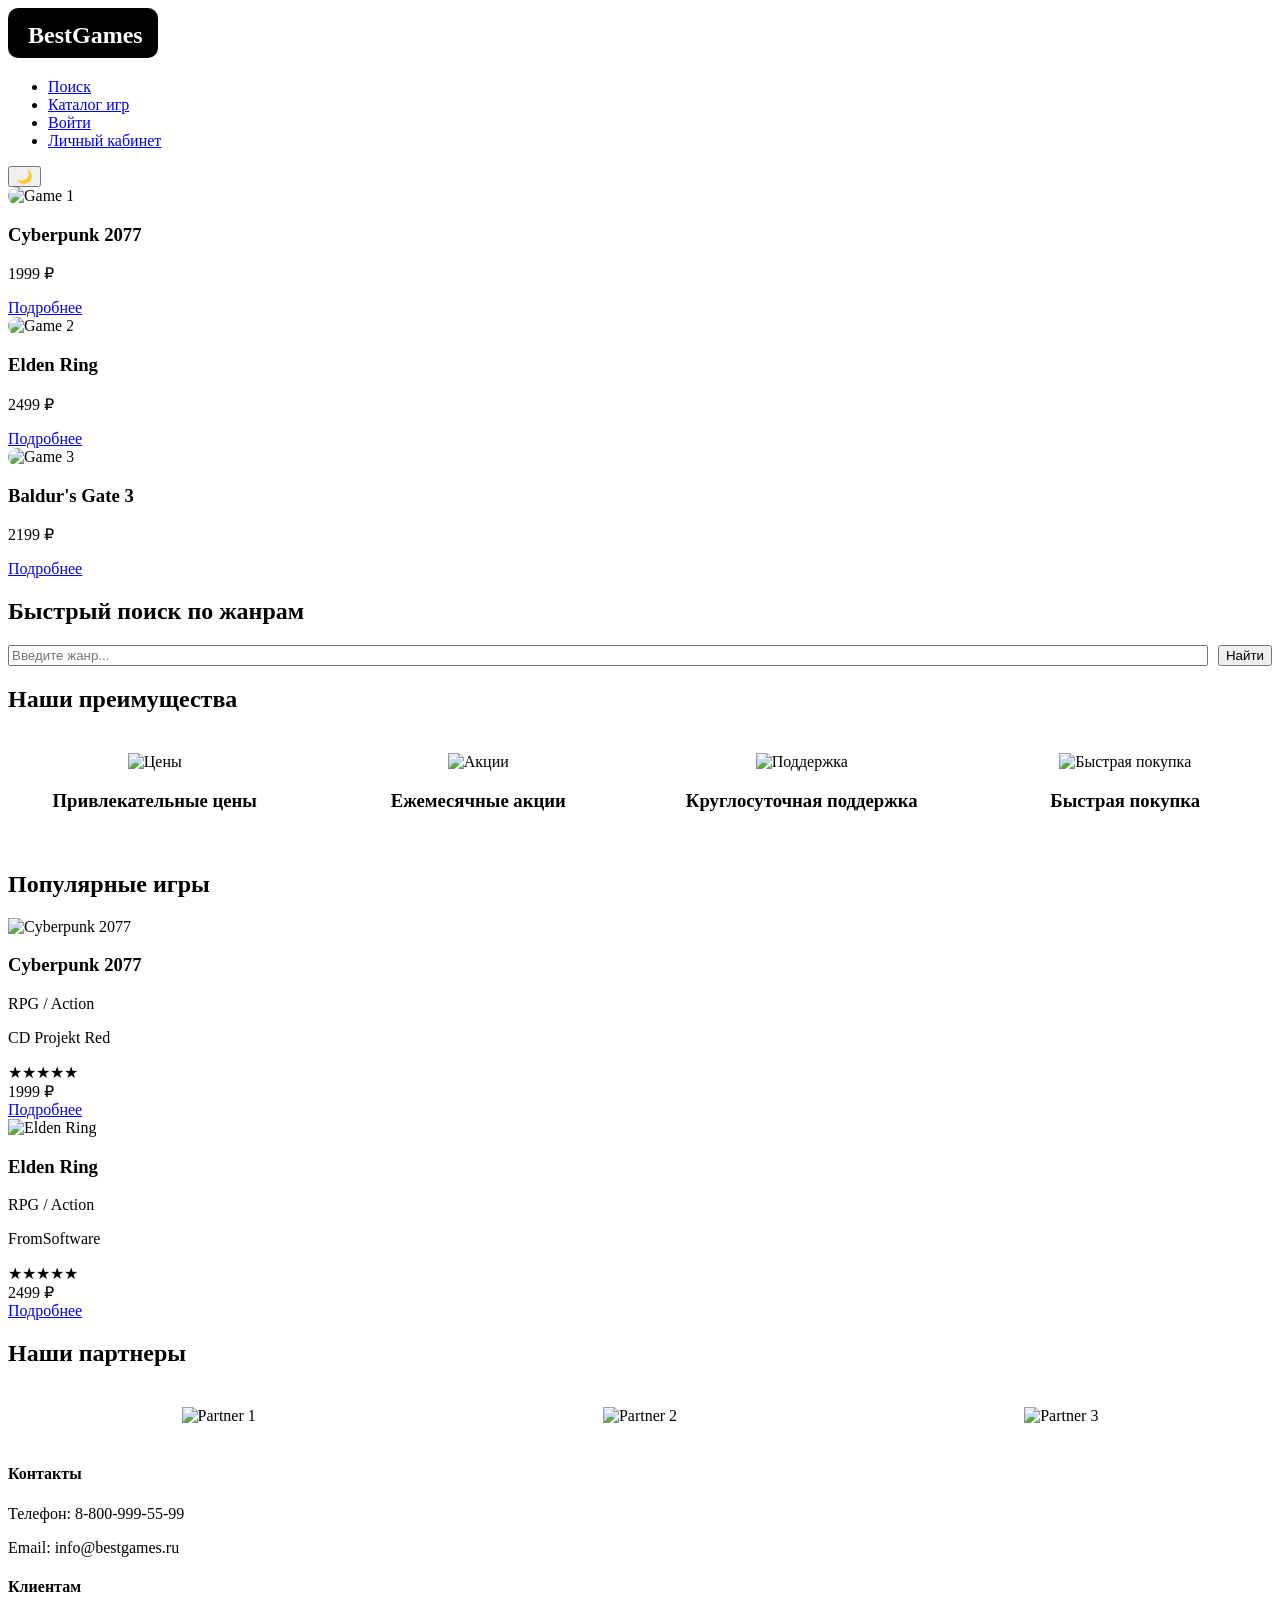
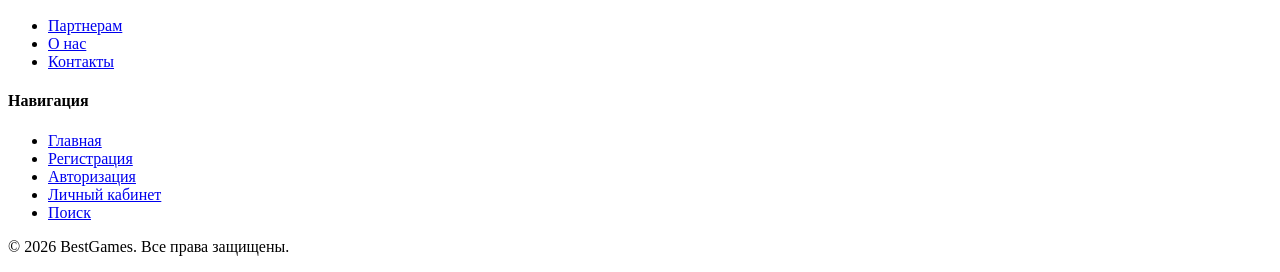
==== frontend/static/index.html @ a7777f7c "move to frontend" ====
<!DOCTYPE html>
<html lang="ru">
<head>
    <meta charset="UTF-8">
    <meta name="viewport" content="width=device-width, initial-scale=1.0">
    <title>BestGames - Маркетплейс игр</title>
    <link rel="stylesheet" href="css/style.css">
</head>
<body>
    <header class="header">
        <div class="container header__container">
            <div class="header__logo">
                <!-- SVG логотип из медиафайлов -->
                <svg width="150" height="50" viewBox="0 0 150 50">
                    <rect width="150" height="50" fill="var(--accent-primary)" rx="10"/>
                    <text x="20" y="35" fill="white" font-family="Montserrat" font-weight="bold" font-size="24">BestGames</text>
                </svg>
            </div>

            <nav class="header__nav">
                <ul class="header__menu">
                    <li><a href="#search" class="header__menu-link">Поиск</a></li>
                    <li><a href="catalog.html" class="header__menu-link">Каталог игр</a></li>
                    <li><a href="login.html" class="header__menu-link">Войти</a></li>
                    <li><a href="profile.html" class="header__menu-link">Личный кабинет</a></li>
                </ul>

                <div class="theme-switcher">
                    <button id="theme-toggle" class="theme-switcher__btn">🌙</button>
                </div>
            </nav>

            <div class="header__burger">
                <span></span>
                <span></span>
                <span></span>
            </div>
        </div>
    </header>

    <main>
        <div class="container">
            <!-- Слайдер -->
            <section class="slider">
                <div class="slider__container">
                    <div class="slider__wrapper">
                        <div class="slider__slide">
                            <img src="images/game1.jpg" alt="Game 1" style="width: 100%; height: 400px; object-fit: cover; border-radius: 10px;">
                            <h3>Cyberpunk 2077</h3>
                            <p>1999 ₽</p>
                            <a href="catalog.html" class="btn">Подробнее</a>
                        </div>
                        <div class="slider__slide">
                            <img src="images/game2.jpg" alt="Game 2" style="width: 100%; height: 400px; object-fit: cover; border-radius: 10px;">
                            <h3>Elden Ring</h3>
                            <p>2499 ₽</p>
                            <a href="catalog.html" class="btn">Подробнее</a>
                        </div>
                        <div class="slider__slide">
                            <img src="images/game3.jpg" alt="Game 3" style="width: 100%; height: 400px; object-fit: cover; border-radius: 10px;">
                            <h3>Baldur's Gate 3</h3>
                            <p>2199 ₽</p>
                            <a href="catalog.html" class="btn">Подробнее</a>
                        </div>
                    </div>
                </div>
                <div class="slider__dots">
                    <span class="slider__dot slider__dot--active"></span>
                    <span class="slider__dot"></span>
                    <span class="slider__dot"></span>
                </div>
            </section>

            <!-- Быстрый поиск -->
            <section class="quick-search" id="search">
                <h2>Быстрый поиск по жанрам</h2>
                <div style="display: flex; gap: 10px; margin: 20px 0;">
                    <input type="text" placeholder="Введите жанр..." class="form__input" style="flex: 1;">
                    <button class="btn">Найти</button>
                </div>
            </section>

            <!-- Преимущества -->
            <section class="features">
                <h2>Наши преимущества</h2>
                <div style="display: grid; grid-template-columns: repeat(4, 1fr); gap: 30px; margin: 40px 0;">
                    <div style="text-align: center;">
                        <img src="images/price-icon.svg" alt="Цены" style="width: 64px; height: 64px;">
                        <h3>Привлекательные цены</h3>
                    </div>
                    <div style="text-align: center;">
                        <img src="images/sale-icon.svg" alt="Акции" style="width: 64px; height: 64px;">
                        <h3>Ежемесячные акции</h3>
                    </div>
                    <div style="text-align: center;">
                        <img src="images/support-icon.svg" alt="Поддержка" style="width: 64px; height: 64px;">
                        <h3>Круглосуточная поддержка</h3>
                    </div>
                    <div style="text-align: center;">
                        <img src="images/fast-icon.svg" alt="Быстрая покупка" style="width: 64px; height: 64px;">
                        <h3>Быстрая покупка</h3>
                    </div>
                </div>
            </section>

            <!-- Популярные игры -->
            <section class="popular-games">
                <h2>Популярные игры</h2>
                <div class="products-grid">
                    <!-- Карточка игры 1 -->
                    <article class="product-card" onclick="window.location.href='catalog.html'">
                        <img src="images/game1.jpg" alt="Cyberpunk 2077" class="product-card__image">
                        <div class="product-card__content">
                            <h3 class="product-card__title">Cyberpunk 2077</h3>
                            <p class="product-card__genre">RPG / Action</p>
                            <p class="product-card__developer">CD Projekt Red</p>
                            <div class="product-card__rating">★★★★★</div>
                            <div class="product-card__price">1999 ₽</div>
                            <a href="catalog.html" class="btn btn--secondary">Подробнее</a>
                        </div>
                    </article>
                    
                    <!-- Карточка игры 2 -->
                    <article class="product-card" onclick="window.location.href='catalog.html'">
                        <img src="images/game2.jpg" alt="Elden Ring" class="product-card__image">
                        <div class="product-card__content">
                            <h3 class="product-card__title">Elden Ring</h3>
                            <p class="product-card__genre">RPG / Action</p>
                            <p class="product-card__developer">FromSoftware</p>
                            <div class="product-card__rating">★★★★★</div>
                            <div class="product-card__price">2499 ₽</div>
                            <a href="catalog.html" class="btn btn--secondary">Подробнее</a>
                        </div>
                    </article>
                    
                    <!-- Добавьте еще 3 карточки аналогично -->
                </div>
            </section>

            <!-- Партнеры -->
            <section class="partners">
                <h2>Наши партнеры</h2>
                <div style="display: flex; justify-content: space-around; align-items: center; margin: 40px 0;">
                    <img src="images/partner1.png" alt="Partner 1" style="max-width: 150px;">
                    <img src="images/partner2.png" alt="Partner 2" style="max-width: 150px;">
                    <img src="images/partner3.png" alt="Partner 3" style="max-width: 150px;">
                </div>
            </section>
        </div>
    </main>

    <footer class="footer">
        <div class="container">
            <div class="footer__grid">
                <div class="footer__column">
                    <h4>Контакты</h4>
                    <p class="footer__contact">Телефон: 8-800-999-55-99</p>
                    <p class="footer__contact">Email: info@bestgames.ru</p>
                </div>
                <div class="footer__column">
                    <h4>Клиентам</h4>
                    <ul class="footer__nav">
                        <li><a href="#">Партнерам</a></li>
                        <li><a href="#">О нас</a></li>
                        <li><a href="#">Контакты</a></li>
                    </ul>
                </div>
                <div class="footer__column">
                    <h4>Навигация</h4>
                    <ul class="footer__nav">
                        <li><a href="index.html">Главная</a></li>
                        <li><a href="register.html">Регистрация</a></li>
                        <li><a href="login.html">Авторизация</a></li>
                        <li><a href="profile.html">Личный кабинет</a></li>
                        <li><a href="#search">Поиск</a></li>
                    </ul>
                </div>
            </div>
            <div class="footer__bottom">
                <p>&copy; 2026 BestGames. Все права защищены.</p>
            </div>
        </div>
    </footer>

    <script src="js/theme.js"></script>
    <script src="js/burger.js"></script>
    <script src="js/slider.js"></script>
</body>
</html>
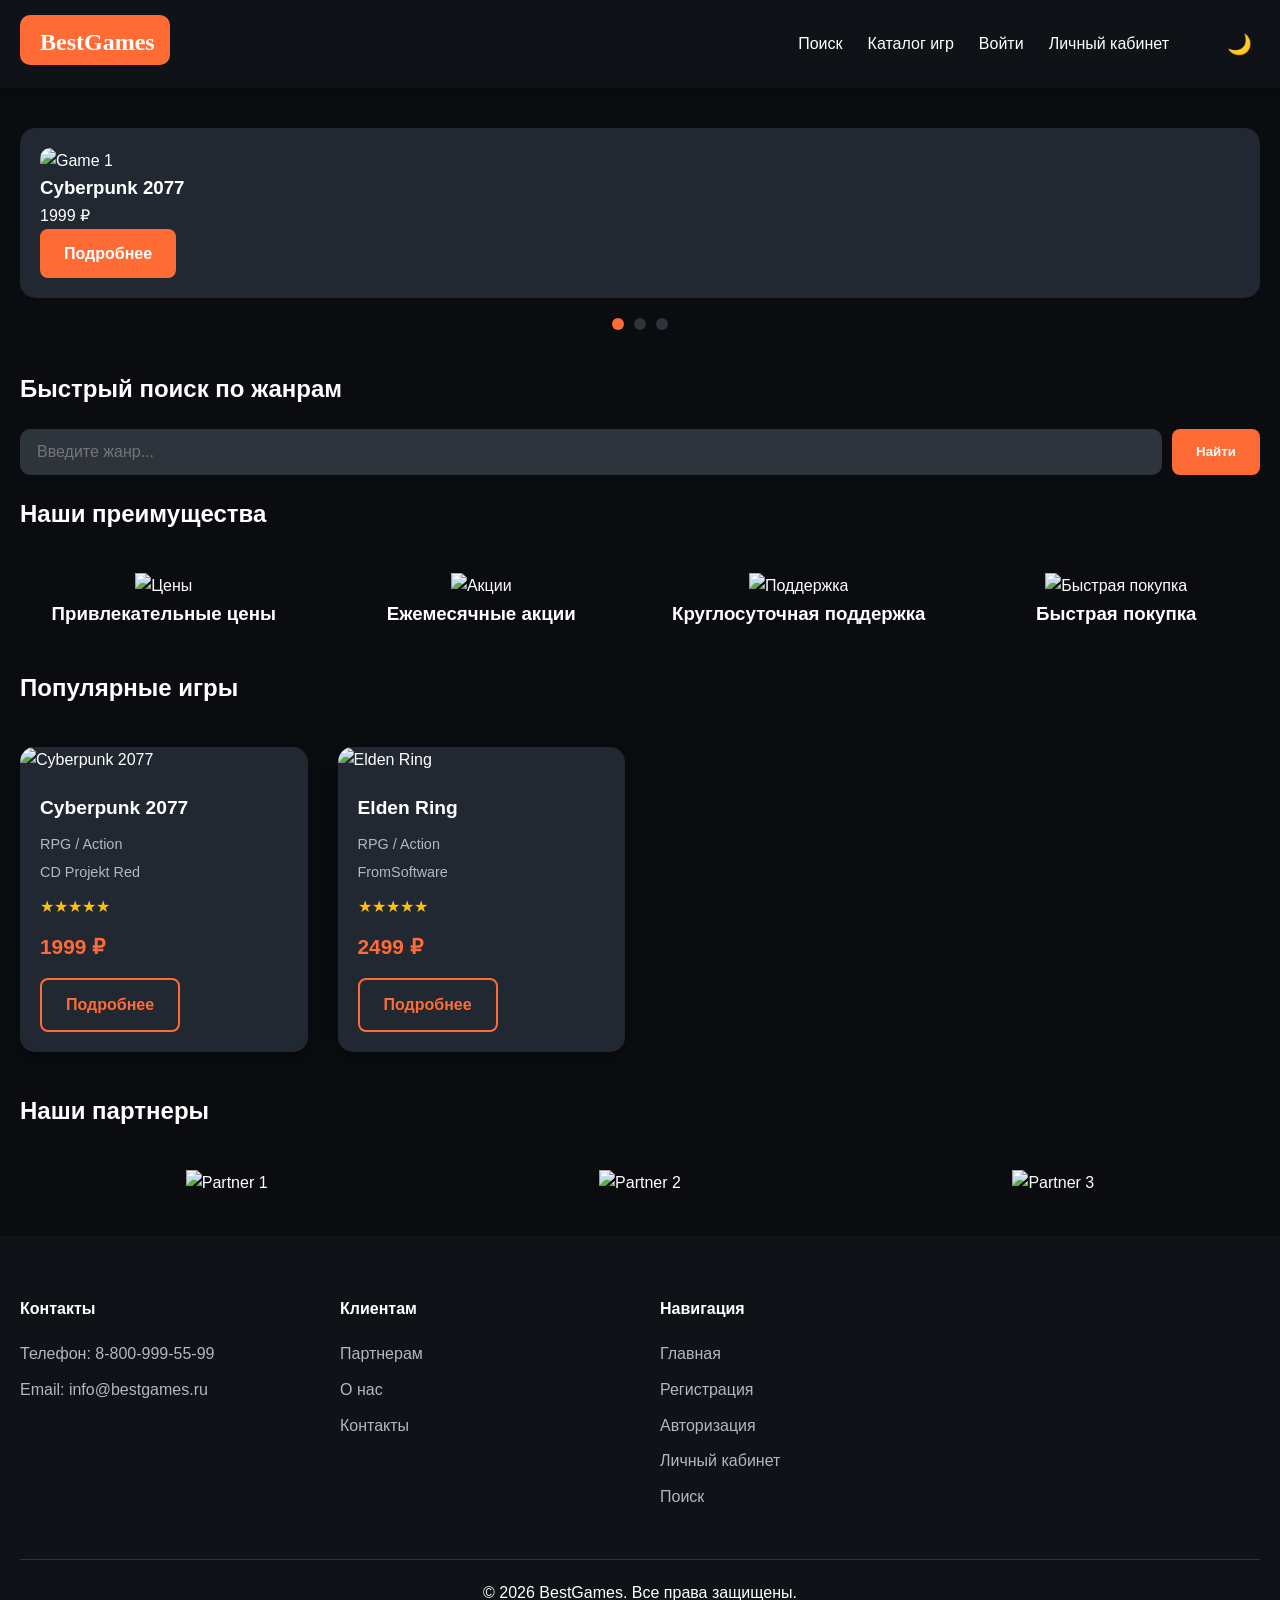
==== commit 5d9431cc: "fix css and js linking" ====
--- a/frontend/static/index.html
+++ b/frontend/static/index.html
@@ -4,7 +4,7 @@
     <meta charset="UTF-8">
     <meta name="viewport" content="width=device-width, initial-scale=1.0">
     <title>BestGames - Маркетплейс игр</title>
-    <link rel="stylesheet" href="css/style.css">
+    <link rel="stylesheet" href="../css/style.css">
 </head>
 <body>
     <header class="header">
@@ -182,8 +182,8 @@
         </div>
     </footer>
 
-    <script src="js/theme.js"></script>
-    <script src="js/burger.js"></script>
-    <script src="js/slider.js"></script>
+    <script src="../js/theme.js"></script>
+    <script src="../js/burger.js"></script>
+    <script src="../js/slider.js"></script>
 </body>
 </html>
--- a/frontend/css/style.css
+++ b/frontend/css/style.css
@@ -0,0 +1,419 @@
+/* CSS-переменные для тем */
+:root {
+    /* Темная тема (по умолчанию) */
+    --bg-primary: #0a0c10;
+    --bg-secondary: #1a1e24;
+    --bg-card: #222831;
+    --text-primary: #ffffff;
+    --text-secondary: #b1b8c0;
+    --accent-primary: #ff6b35;
+    --accent-secondary: #4ecdc4;
+    --border-color: #2d343c;
+    --header-bg: #0f1217;
+    --footer-bg: #0f1217;
+    --input-bg: #2d343c;
+    --shadow-color: rgba(0, 0, 0, 0.3);
+    --rating-star: #ffc107;
+    --transition-speed: 0.3s;
+}
+
+/* Светлая тема */
+[data-theme="light"] {
+    --bg-primary: #f5f7fa;
+    --bg-secondary: #ffffff;
+    --bg-card: #ffffff;
+    --text-primary: #1a1e24;
+    --text-secondary: #4a5568;
+    --accent-primary: #ff6b35;
+    --accent-secondary: #2c7a7b;
+    --border-color: #e2e8f0;
+    --header-bg: #ffffff;
+    --footer-bg: #2d3748;
+    --input-bg: #ffffff;
+    --shadow-color: rgba(0, 0, 0, 0.1);
+    --rating-star: #ffb100;
+}
+
+/* Подключение шрифтов (из медиафайлов) */
+@font-face {
+    font-family: 'Montserrat';
+    src: url('../fonts/Montserrat-Regular.woff2') format('woff2');
+    font-weight: 400;
+}
+
+@font-face {
+    font-family: 'Montserrat';
+    src: url('../fonts/Montserrat-Bold.woff2') format('woff2');
+    font-weight: 700;
+}
+
+@font-face {
+    font-family: 'OpenSans';
+    src: url('../fonts/OpenSans-Regular.woff2') format('woff2');
+    font-weight: 400;
+}
+
+/* Общие сбросы и базовые стили */
+* {
+    margin: 0;
+    padding: 0;
+    box-sizing: border-box;
+}
+
+body {
+    font-family: 'OpenSans', sans-serif;
+    background-color: var(--bg-primary);
+    color: var(--text-primary);
+    line-height: 1.6;
+    transition: background-color var(--transition-speed), color var(--transition-speed);
+    min-height: 100vh;
+    display: flex;
+    flex-direction: column;
+}
+
+h1, h2, h3, h4, h5, h6 {
+    font-family: 'Montserrat', sans-serif;
+    font-weight: 700;
+}
+
+.container {
+    max-width: 1920px;
+    margin: 0 auto;
+    padding: 0 20px;
+}
+
+/* БЭМ блоки */
+.btn {
+    display: inline-block;
+    padding: 12px 24px;
+    background-color: var(--accent-primary);
+    color: white;
+    text-decoration: none;
+    border-radius: 8px;
+    border: none;
+    cursor: pointer;
+    font-weight: 600;
+    transition: transform 0.2s, opacity 0.2s;
+}
+
+.btn:hover {
+    transform: translateY(-2px);
+    opacity: 0.9;
+}
+
+.btn--secondary {
+    background-color: transparent;
+    border: 2px solid var(--accent-primary);
+    color: var(--accent-primary);
+}
+
+/* Хедер */
+.header {
+    background-color: var(--header-bg);
+    box-shadow: 0 2px 10px var(--shadow-color);
+    position: sticky;
+    top: 0;
+    z-index: 1000;
+}
+
+.header__container {
+    display: flex;
+    justify-content: space-between;
+    align-items: center;
+    padding: 15px 20px;
+}
+
+.header__logo svg {
+    width: 150px;
+    height: auto;
+}
+
+.header__nav {
+    display: flex;
+    align-items: center;
+    gap: 30px;
+}
+
+.header__menu {
+    display: flex;
+    gap: 25px;
+    list-style: none;
+}
+
+.header__menu-link {
+    color: var(--text-primary);
+    text-decoration: none;
+    font-weight: 500;
+    transition: color 0.2s;
+}
+
+.header__menu-link:hover {
+    color: var(--accent-primary);
+}
+
+.header__burger {
+    display: none;
+    flex-direction: column;
+    cursor: pointer;
+    gap: 6px;
+}
+
+.header__burger span {
+    width: 30px;
+    height: 3px;
+    background-color: var(--text-primary);
+    transition: all 0.3s;
+}
+
+/* Тематические элементы */
+.theme-switcher {
+    display: flex;
+    align-items: center;
+    gap: 10px;
+    margin-left: 20px;
+}
+
+.theme-switcher__btn {
+    background: none;
+    border: none;
+    cursor: pointer;
+    padding: 8px;
+    border-radius: 50%;
+    color: var(--text-primary);
+    font-size: 20px;
+}
+
+/* Слайдер */
+.slider {
+    margin: 40px 0;
+    position: relative;
+}
+
+.slider__container {
+    overflow: hidden;
+    border-radius: 15px;
+}
+
+.slider__wrapper {
+    display: flex;
+    transition: transform 0.5s ease;
+}
+
+.slider__slide {
+    min-width: 100%;
+    padding: 20px;
+    background-color: var(--bg-card);
+    border-radius: 15px;
+}
+
+.slider__dots {
+    display: flex;
+    justify-content: center;
+    gap: 10px;
+    margin-top: 20px;
+}
+
+.slider__dot {
+    width: 12px;
+    height: 12px;
+    border-radius: 50%;
+    background-color: var(--border-color);
+    cursor: pointer;
+    transition: background-color 0.2s;
+}
+
+.slider__dot--active {
+    background-color: var(--accent-primary);
+}
+
+/* Карточки товаров */
+.products-grid {
+    display: grid;
+    grid-template-columns: repeat(auto-fill, minmax(250px, 1fr));
+    gap: 30px;
+    margin: 40px 0;
+}
+
+.product-card {
+    background-color: var(--bg-card);
+    border-radius: 15px;
+    overflow: hidden;
+    box-shadow: 0 5px 15px var(--shadow-color);
+    transition: transform 0.3s;
+    cursor: pointer;
+}
+
+.product-card:hover {
+    transform: translateY(-5px);
+}
+
+.product-card__image {
+    width: 100%;
+    height: 200px;
+    object-fit: cover;
+}
+
+.product-card__content {
+    padding: 20px;
+}
+
+.product-card__title {
+    font-size: 1.2rem;
+    margin-bottom: 10px;
+}
+
+.product-card__genre {
+    color: var(--text-secondary);
+    font-size: 0.9rem;
+    margin-bottom: 5px;
+}
+
+.product-card__developer {
+    color: var(--text-secondary);
+    font-size: 0.9rem;
+    margin-bottom: 10px;
+}
+
+.product-card__rating {
+    color: var(--rating-star);
+    margin-bottom: 10px;
+}
+
+.product-card__price {
+    font-size: 1.3rem;
+    font-weight: 700;
+    color: var(--accent-primary);
+    margin-bottom: 15px;
+}
+
+/* Формы */
+.form {
+    max-width: 500px;
+    margin: 50px auto;
+    padding: 40px;
+    background-color: var(--bg-secondary);
+    border-radius: 20px;
+    box-shadow: 0 10px 30px var(--shadow-color);
+}
+
+.form__group {
+    margin-bottom: 25px;
+}
+
+.form__label {
+    display: block;
+    margin-bottom: 8px;
+    font-weight: 600;
+}
+
+.form__input {
+    width: 100%;
+    padding: 12px 15px;
+    background-color: var(--input-bg);
+    border: 2px solid var(--border-color);
+    border-radius: 10px;
+    color: var(--text-primary);
+    font-size: 1rem;
+    transition: border-color 0.2s;
+}
+
+.form__input:focus {
+    outline: none;
+    border-color: var(--accent-primary);
+}
+
+.form__checkbox {
+    display: flex;
+    align-items: center;
+    gap: 10px;
+    cursor: pointer;
+}
+
+/* Подвал */
+.footer {
+    background-color: var(--footer-bg);
+    color: white;
+    padding: 60px 0 20px;
+    margin-top: auto;
+}
+
+.footer__grid {
+    display: grid;
+    grid-template-columns: repeat(4, 1fr);
+    gap: 40px;
+    margin-bottom: 40px;
+}
+
+.footer__column h4 {
+    margin-bottom: 20px;
+}
+
+.footer__nav {
+    list-style: none;
+}
+
+.footer__nav li {
+    margin-bottom: 10px;
+}
+
+.footer__nav a {
+    color: #b1b8c0;
+    text-decoration: none;
+    transition: color 0.2s;
+}
+
+.footer__nav a:hover {
+    color: var(--accent-primary);
+}
+
+.footer__contact {
+    color: #b1b8c0;
+    margin-bottom: 10px;
+}
+
+.footer__bottom {
+    text-align: center;
+    padding-top: 20px;
+    border-top: 1px solid #2d343c;
+}
+
+/* Адаптивность */
+@media (max-width: 768px) {
+    .header__burger {
+        display: flex;
+    }
+
+    .header__menu {
+        display: none;
+        position: absolute;
+        top: 100%;
+        left: 0;
+        right: 0;
+        background-color: var(--header-bg);
+        flex-direction: column;
+        padding: 20px;
+        box-shadow: 0 5px 10px var(--shadow-color);
+    }
+
+    .header__menu--active {
+        display: flex;
+    }
+
+    .footer__grid {
+        grid-template-columns: repeat(2, 1fr);
+    }
+
+    .products-grid {
+        grid-template-columns: repeat(2, 1fr);
+    }
+}
+
+@media (max-width: 480px) {
+    .products-grid {
+        grid-template-columns: 1fr;
+    }
+
+    .footer__grid {
+        grid-template-columns: 1fr;
+    }
+}
